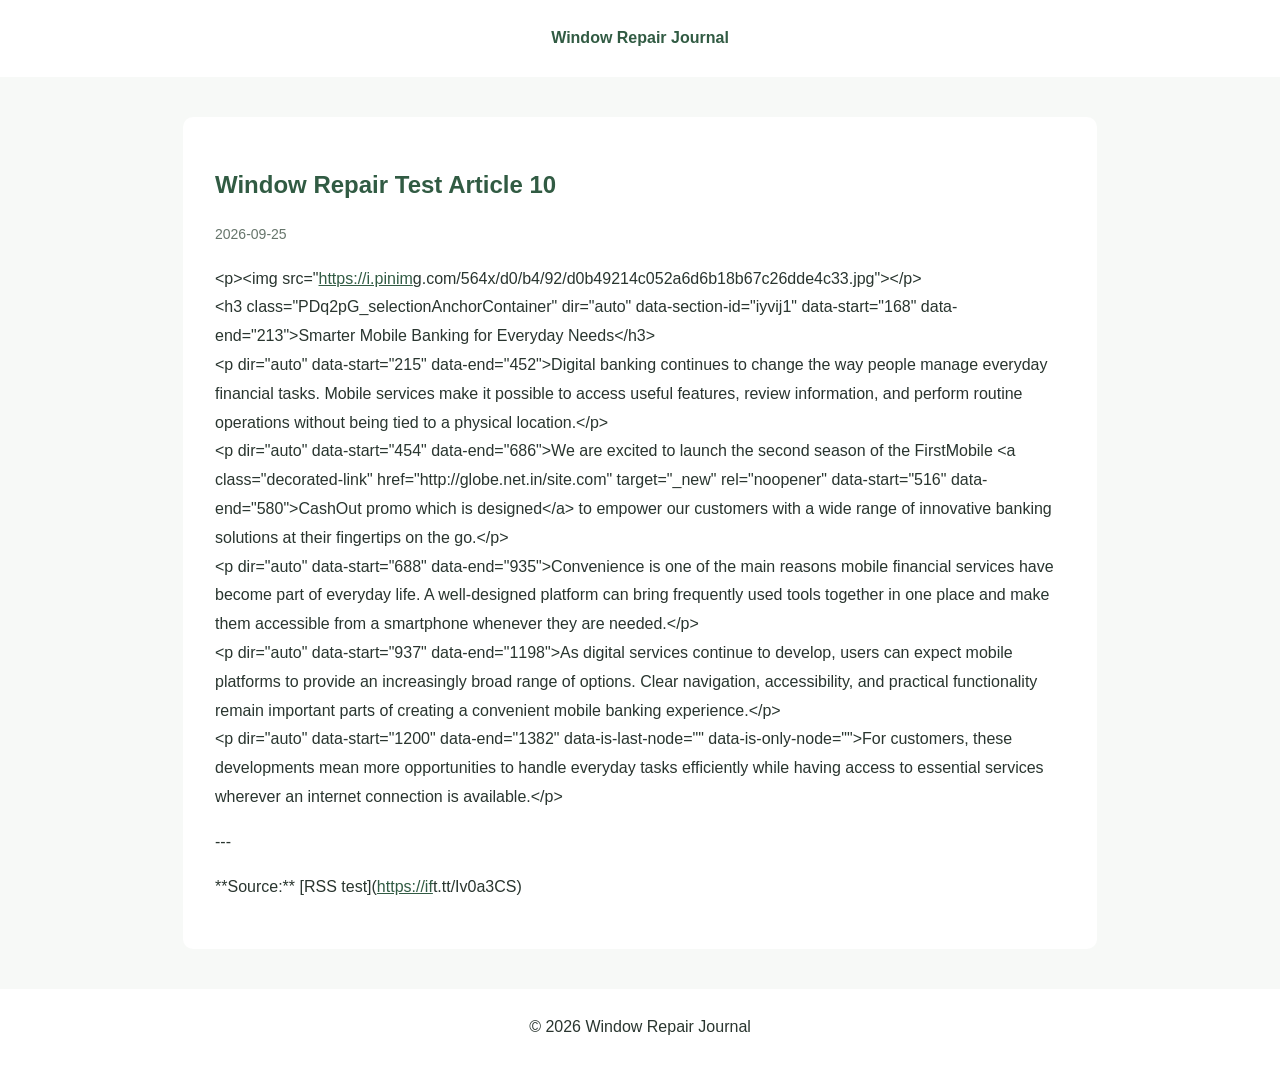
==== articles/issue-1.html @ cd8acb37 "Update articles from GitHub Issues" ====
<!DOCTYPE html>
<html lang="en">
<head>
<meta charset="UTF-8">
<meta name="viewport" content="width=device-width, initial-scale=1">
<meta name="robots" content="index, follow">
<meta name="description" content="Window Repair Test Article 10">
<link rel="canonical" href="https://hofman0107-cell.github.io/window-repair-journal/articles/issue-1.html">
<title>Window Repair Test Article 10 | Window Repair Journal</title>
<style>
body {
  margin: 0;
  background: #f7f9f7;
  color: #29352f;
  font: 16px/1.8 Arial, sans-serif;
}
header, footer {
  padding: 24px;
  text-align: center;
  background: white;
}
a { color: #315b43; }
header a {
  font-weight: bold;
  text-decoration: none;
}
main {
  max-width: 850px;
  margin: 40px auto;
  padding: 32px;
  background: white;
  border-radius: 10px;
}
h1 { color: #315b43; line-height: 1.3; }
time { color: #66756b; font-size: 14px; }
.article-content {
  overflow-wrap: anywhere;
}
</style>
</head>
<body>
<header>
<a href="https://hofman0107-cell.github.io/window-repair-journal/">Window Repair Journal</a>
</header>
<main>
<article>
<h1>Window Repair Test Article 10</h1>
<p><time datetime="2026-09-25">2026-09-25</time></p>
<div class="article-content">
<p>&lt;p&gt;&lt;img src=&quot;<a href="https://i.pinim" rel="nofollow noopener noreferrer">https://i.pinim</a>g.com/564x/d0/b4/92/d0b49214c052a6d6b18b67c26dde4c33.jpg&quot;&gt;&lt;/p&gt;<br>&lt;h3 class=&quot;PDq2pG_selectionAnchorContainer&quot; dir=&quot;auto&quot; data-section-id=&quot;iyvij1&quot; data-start=&quot;168&quot; data-end=&quot;213&quot;&gt;Smarter Mobile Banking for Everyday Needs&lt;/h3&gt;<br>&lt;p dir=&quot;auto&quot; data-start=&quot;215&quot; data-end=&quot;452&quot;&gt;Digital banking continues to change the way people manage everyday financial tasks. Mobile services make it possible to access useful features, review information, and perform routine operations without being tied to a physical location.&lt;/p&gt;<br>&lt;p dir=&quot;auto&quot; data-start=&quot;454&quot; data-end=&quot;686&quot;&gt;We are excited to launch the second season of the FirstMobile &lt;a class=&quot;decorated-link&quot; href=&quot;http://globe.net.in/site.com&quot; target=&quot;_new&quot; rel=&quot;noopener&quot; data-start=&quot;516&quot; data-end=&quot;580&quot;&gt;CashOut promo which is designed&lt;/a&gt; to empower our customers with a wide range of innovative banking solutions at their fingertips on the go.&lt;/p&gt;<br>&lt;p dir=&quot;auto&quot; data-start=&quot;688&quot; data-end=&quot;935&quot;&gt;Convenience is one of the main reasons mobile financial services have become part of everyday life. A well-designed platform can bring frequently used tools together in one place and make them accessible from a smartphone whenever they are needed.&lt;/p&gt;<br>&lt;p dir=&quot;auto&quot; data-start=&quot;937&quot; data-end=&quot;1198&quot;&gt;As digital services continue to develop, users can expect mobile platforms to provide an increasingly broad range of options. Clear navigation, accessibility, and practical functionality remain important parts of creating a convenient mobile banking experience.&lt;/p&gt;<br>&lt;p dir=&quot;auto&quot; data-start=&quot;1200&quot; data-end=&quot;1382&quot; data-is-last-node=&quot;&quot; data-is-only-node=&quot;&quot;&gt;For customers, these developments mean more opportunities to handle everyday tasks efficiently while having access to essential services wherever an internet connection is available.&lt;/p&gt;</p>
<p>---</p>
<p>**Source:** [RSS test](<a href="https://if" rel="nofollow noopener noreferrer">https://if</a>t.tt/Iv0a3CS)</p>
</div>
</article>
</main>
<footer>&copy; 2026 Window Repair Journal</footer>
</body>
</html>
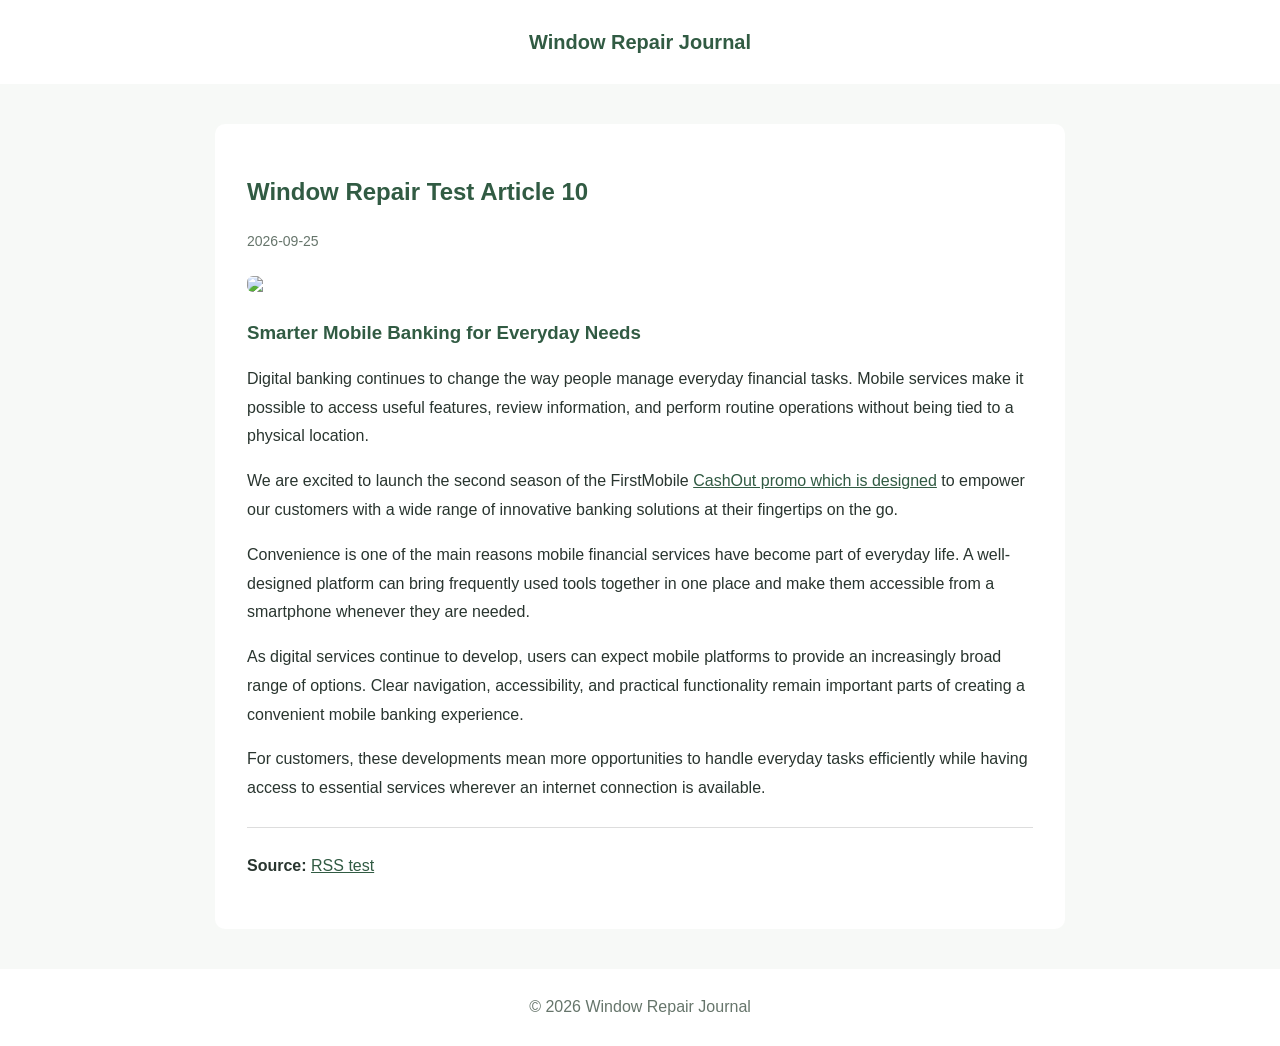
==== commit a0bf235d: "Update articles from GitHub Issues" ====
--- a/articles/issue-1.html
+++ b/articles/issue-1.html
@@ -3,27 +3,47 @@
 <head>
 <meta charset="UTF-8">
 <meta name="viewport" content="width=device-width, initial-scale=1">
+
 <meta name="robots" content="index, follow">
 <meta name="description" content="Window Repair Test Article 10">
+
 <link rel="canonical" href="https://hofman0107-cell.github.io/window-repair-journal/articles/issue-1.html">
+
 <title>Window Repair Test Article 10 | Window Repair Journal</title>
+
 <style>
+* {
+  box-sizing: border-box;
+}
+
 body {
   margin: 0;
   background: #f7f9f7;
   color: #29352f;
   font: 16px/1.8 Arial, sans-serif;
 }
+
 header, footer {
   padding: 24px;
   text-align: center;
-  background: white;
+  background: #ffffff;
 }
-a { color: #315b43; }
+
 header a {
+  color: #315b43;
   font-weight: bold;
   text-decoration: none;
+  font-size: 20px;
 }
+
+a {
+  color: #315b43;
+}
+
+a:hover {
+  text-decoration: underline;
+}
+
 main {
   max-width: 850px;
   margin: 40px auto;
@@ -31,28 +51,137 @@
   background: white;
   border-radius: 10px;
 }
-h1 { color: #315b43; line-height: 1.3; }
-time { color: #66756b; font-size: 14px; }
+
+h1 {
+  color: #315b43;
+  line-height: 1.3;
+}
+
+h2, h3, h4 {
+  color: #315b43;
+  line-height: 1.4;
+  margin-top: 28px;
+}
+
+time {
+  color: #66756b;
+  font-size: 14px;
+}
+
 .article-content {
   overflow-wrap: anywhere;
 }
+
+.article-content p {
+  margin: 0 0 16px;
+}
+
+.article-content img {
+  display: block;
+  max-width: 100%;
+  height: auto;
+  margin: 20px 0;
+  border-radius: 6px;
+}
+
+.article-content a {
+  text-decoration: underline;
+}
+
+.article-content ul,
+.article-content ol {
+  padding-left: 24px;
+}
+
+.article-content blockquote {
+  border-left: 4px solid #315b43;
+  margin: 20px 0;
+  padding: 10px 20px;
+  background: #f7f9f7;
+}
+
+.article-content pre {
+  overflow-x: auto;
+  padding: 16px;
+  background: #f1f3f1;
+  border-radius: 6px;
+}
+
+.article-content table {
+  border-collapse: collapse;
+  width: 100%;
+  display: block;
+  overflow-x: auto;
+}
+
+.article-content th,
+.article-content td {
+  border: 1px solid #ddd;
+  padding: 10px;
+  text-align: left;
+}
+
+.article-content hr {
+  border: 0;
+  border-top: 1px solid #ddd;
+  margin: 24px 0;
+}
+
+footer {
+  color: #66756b;
+}
+
+@media (max-width: 600px) {
+  main {
+    margin: 16px;
+    padding: 20px;
+  }
+
+  header, footer {
+    padding: 18px;
+  }
+
+  h1 {
+    font-size: 26px;
+  }
+}
 </style>
 </head>
+
 <body>
+
 <header>
 <a href="https://hofman0107-cell.github.io/window-repair-journal/">Window Repair Journal</a>
 </header>
+
 <main>
 <article>
+
 <h1>Window Repair Test Article 10</h1>
-<p><time datetime="2026-09-25">2026-09-25</time></p>
+
+<p>
+<time datetime="2026-09-25">2026-09-25</time>
+</p>
+
 <div class="article-content">
-<p>&lt;p&gt;&lt;img src=&quot;<a href="https://i.pinim" rel="nofollow noopener noreferrer">https://i.pinim</a>g.com/564x/d0/b4/92/d0b49214c052a6d6b18b67c26dde4c33.jpg&quot;&gt;&lt;/p&gt;<br>&lt;h3 class=&quot;PDq2pG_selectionAnchorContainer&quot; dir=&quot;auto&quot; data-section-id=&quot;iyvij1&quot; data-start=&quot;168&quot; data-end=&quot;213&quot;&gt;Smarter Mobile Banking for Everyday Needs&lt;/h3&gt;<br>&lt;p dir=&quot;auto&quot; data-start=&quot;215&quot; data-end=&quot;452&quot;&gt;Digital banking continues to change the way people manage everyday financial tasks. Mobile services make it possible to access useful features, review information, and perform routine operations without being tied to a physical location.&lt;/p&gt;<br>&lt;p dir=&quot;auto&quot; data-start=&quot;454&quot; data-end=&quot;686&quot;&gt;We are excited to launch the second season of the FirstMobile &lt;a class=&quot;decorated-link&quot; href=&quot;http://globe.net.in/site.com&quot; target=&quot;_new&quot; rel=&quot;noopener&quot; data-start=&quot;516&quot; data-end=&quot;580&quot;&gt;CashOut promo which is designed&lt;/a&gt; to empower our customers with a wide range of innovative banking solutions at their fingertips on the go.&lt;/p&gt;<br>&lt;p dir=&quot;auto&quot; data-start=&quot;688&quot; data-end=&quot;935&quot;&gt;Convenience is one of the main reasons mobile financial services have become part of everyday life. A well-designed platform can bring frequently used tools together in one place and make them accessible from a smartphone whenever they are needed.&lt;/p&gt;<br>&lt;p dir=&quot;auto&quot; data-start=&quot;937&quot; data-end=&quot;1198&quot;&gt;As digital services continue to develop, users can expect mobile platforms to provide an increasingly broad range of options. Clear navigation, accessibility, and practical functionality remain important parts of creating a convenient mobile banking experience.&lt;/p&gt;<br>&lt;p dir=&quot;auto&quot; data-start=&quot;1200&quot; data-end=&quot;1382&quot; data-is-last-node=&quot;&quot; data-is-only-node=&quot;&quot;&gt;For customers, these developments mean more opportunities to handle everyday tasks efficiently while having access to essential services wherever an internet connection is available.&lt;/p&gt;</p>
-<p>---</p>
-<p>**Source:** [RSS test](<a href="https://if" rel="nofollow noopener noreferrer">https://if</a>t.tt/Iv0a3CS)</p>
+<p><img src="https://i.pinimg.com/564x/d0/b4/92/d0b49214c052a6d6b18b67c26dde4c33.jpg"></p>
+<h3>Smarter Mobile Banking for Everyday Needs</h3>
+<p>Digital banking continues to change the way people manage everyday financial tasks. Mobile services make it possible to access useful features, review information, and perform routine operations without being tied to a physical location.</p>
+<p>We are excited to launch the second season of the FirstMobile <a href="http://globe.net.in/site.com" rel="nofollow" target="_blank">CashOut promo which is designed</a> to empower our customers with a wide range of innovative banking solutions at their fingertips on the go.</p>
+<p>Convenience is one of the main reasons mobile financial services have become part of everyday life. A well-designed platform can bring frequently used tools together in one place and make them accessible from a smartphone whenever they are needed.</p>
+<p>As digital services continue to develop, users can expect mobile platforms to provide an increasingly broad range of options. Clear navigation, accessibility, and practical functionality remain important parts of creating a convenient mobile banking experience.</p>
+<p>For customers, these developments mean more opportunities to handle everyday tasks efficiently while having access to essential services wherever an internet connection is available.</p>
+
+<hr>
+<p><strong>Source:</strong> <a href="https://ift.tt/Iv0a3CS" rel="nofollow" target="_blank">RSS test</a></p>
 </div>
+
 </article>
 </main>
-<footer>&copy; 2026 Window Repair Journal</footer>
+
+<footer>
+&copy; 2026 Window Repair Journal
+</footer>
+
 </body>
 </html>
